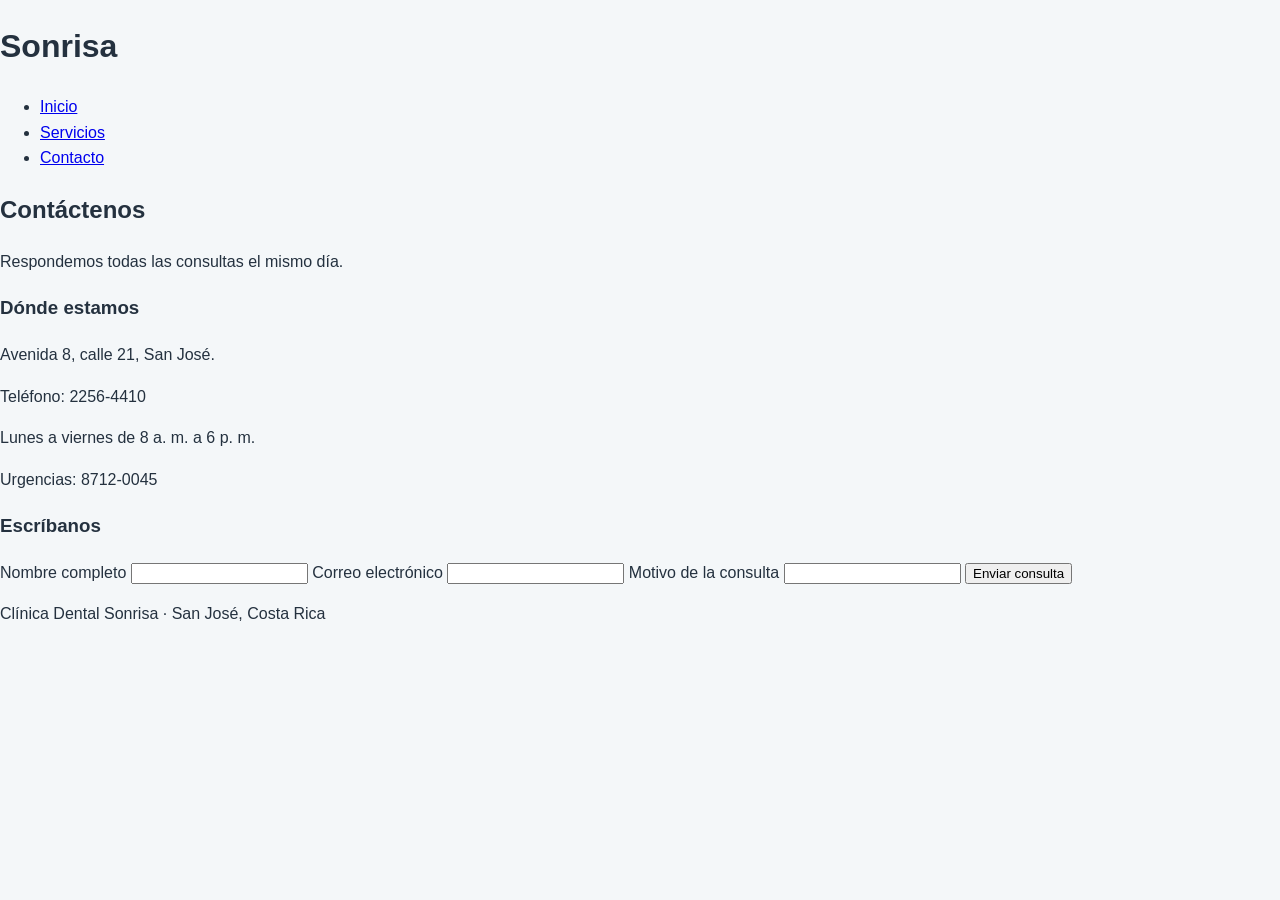
==== Lab guiado/parte 2/index.html @ 007cb365 "Agrega los archivos de partida de la parte 2" ====
<!DOCTYPE html>
<html lang="es">
<head>
  <meta charset="UTF-8">
  <meta name="viewport" content="width=device-width, initial-scale=1">
  <title>Clínica Dental Sonrisa — Contacto</title>
  <link rel="stylesheet" href="estilos.css">
</head>
<body>

  <header>
    <h1>Sonrisa</h1>
    <nav>
      <ul>
        <li><a href="#">Inicio</a></li>
        <li><a href="#">Servicios</a></li>
        <li><a href="#">Contacto</a></li>
      </ul>
    </nav>
  </header>

  <main>
    <h2>Contáctenos</h2>
    <p>Respondemos todas las consultas el mismo día.</p>

    <section>
      <h3>Dónde estamos</h3>
      <p>Avenida 8, calle 21, San José.</p>
      <p>Teléfono: 2256-4410</p>
      <p>Lunes a viernes de 8 a. m. a 6 p. m.</p>
      <p>Urgencias: 8712-0045</p>
    </section>

    <form>
      <h3>Escríbanos</h3>

      <label for="nombre">Nombre completo</label>
      <input type="text" id="nombre" name="nombre">

      <label for="correo">Correo electrónico</label>
      <input type="email" id="correo" name="correo">

      <label for="motivo">Motivo de la consulta</label>
      <input type="text" id="motivo" name="motivo">

      <button type="submit">Enviar consulta</button>
    </form>
  </main>

  <footer>
    <p>Clínica Dental Sonrisa · San José, Costa Rica</p>
  </footer>

</body>
</html>
---- Lab guiado/parte 2/estilos.css ----
/* Clínica Dental Sonrisa — hoja de estilos COMPLETA.
   No modifique este archivo: su trabajo es ajustar el HTML. */

*, *::before, *::after { box-sizing: border-box; }
body { margin: 0; }

:root {
  --azul: #1b6f8c;
  --azul-oscuro: #12556c;
  --texto: #24313f;
  --gris: #f4f7f9;
  --radio: 10px;
}

body {
  font-family: Arial, Helvetica, sans-serif;
  color: var(--texto);
  background: var(--gris);
  line-height: 1.6;
}

/* Envoltorio que centra el contenido. Se usa dentro de la barra,
   del contenido principal y del pie. */
.envoltorio {
  width: 100%;
  max-width: 900px;
  margin: 0 auto;
  padding: 0 1rem;
}

/* Barra superior */
.barra-superior { background: var(--azul); color: #ffffff; padding: 1rem 0; }
.barra-superior .envoltorio {
  display: flex;
  align-items: center;
  justify-content: space-between;
  flex-wrap: wrap;
  gap: 0.5rem;
}
.logo { font-size: 1.4rem; font-weight: bold; margin: 0; }
.navegacion { display: flex; list-style: none; margin: 0; padding: 0; gap: 1rem; }
.enlace-nav { color: #ffffff; text-decoration: none; }
.enlace-nav:hover { text-decoration: underline; }

/* Título de la página */
.titulo-pagina {
  text-align: center;
  font-size: 1.9rem;
  margin: 2rem 0 0.25rem;
}
.subtitulo { text-align: center; color: #5b6b7a; margin: 0 0 2rem; }

/* Dos columnas: información a un lado, formulario al otro */
.columnas {
  display: grid;
  grid-template-columns: repeat(auto-fit, minmax(280px, 1fr));
  gap: 1.5rem;
  margin-bottom: 2.5rem;
}

.tarjeta-info {
  background: #ffffff;
  border-radius: var(--radio);
  padding: 1.25rem;
  box-shadow: 0 2px 6px rgba(0,0,0,.08);
}
.tarjeta-info h3 { margin: 0 0 0.75rem; }
.dato { margin: 0 0 0.5rem; }
.destacado { color: var(--azul); font-weight: bold; }

/* Formulario */
.formulario {
  background: #ffffff;
  border-radius: var(--radio);
  padding: 1.25rem;
  box-shadow: 0 2px 6px rgba(0,0,0,.08);
}
.campo { display: block; margin-bottom: 1rem; }
.etiqueta { display: block; font-weight: bold; margin-bottom: 0.25rem; }
.entrada {
  width: 100%;
  padding: 0.6rem;
  border: 1px solid #c9d4dd;
  border-radius: 6px;
  font-size: 1rem;
}
.boton-enviar {
  width: 100%;
  background: var(--azul);
  color: #ffffff;
  border: 0;
  padding: 0.75rem;
  border-radius: var(--radio);
  font-size: 1rem;
  cursor: pointer;
}
.boton-enviar:hover { background: var(--azul-oscuro); }

/* Pie */
.pie-pagina {
  background: var(--azul);
  color: #ffffff;
  text-align: center;
  padding: 1.25rem 0;
}
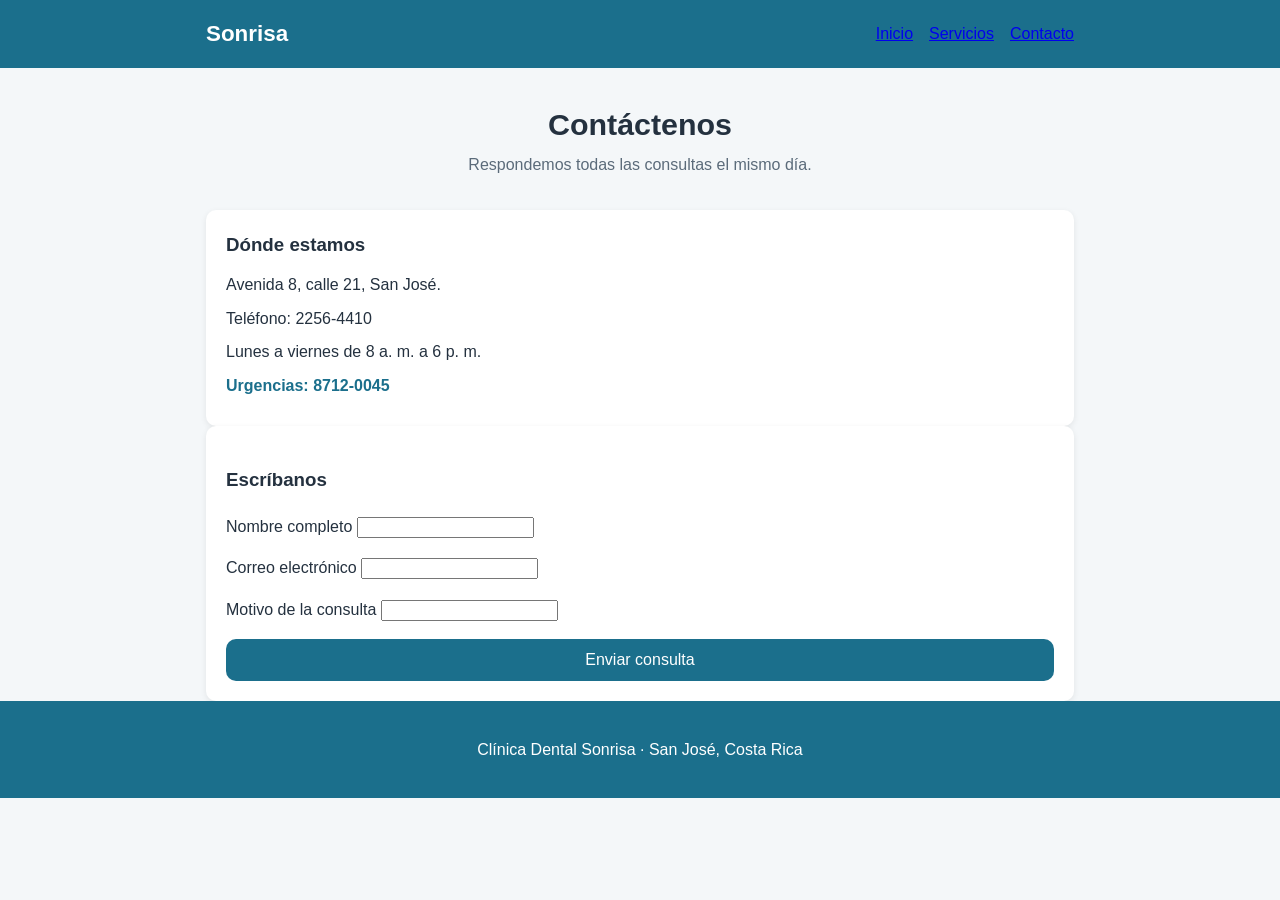
==== commit 3144fe26: "asocio las clases al html" ====
--- a/Lab guiado/parte 2/index.html
+++ b/Lab guiado/parte 2/index.html
@@ -8,47 +8,62 @@
 </head>
 <body>
 
-  <header>
-    <h1>Sonrisa</h1>
-    <nav>
-      <ul>
-        <li><a href="#">Inicio</a></li>
-        <li><a href="#">Servicios</a></li>
-        <li><a href="#">Contacto</a></li>
-      </ul>
-    </nav>
+  <header class="barra-superior">
+    <div class="envoltorio">
+        <h1 class="logo">Sonrisa</h1>
+        <nav>
+        <ul class="navegacion">
+            <li><a href="#">Inicio</a></li>
+            <li><a href="#">Servicios</a></li>
+            <li><a href="#">Contacto</a></li>
+        </ul>
+        </nav>
+    </div>
   </header>
 
   <main>
-    <h2>Contáctenos</h2>
-    <p>Respondemos todas las consultas el mismo día.</p>
+    <div class="envoltorio">
+        <h2 class="titulo-pagina">Contáctenos</h2>
+        <p class="subtitulo">Respondemos todas las consultas el mismo día.</p>
 
-    <section>
-      <h3>Dónde estamos</h3>
-      <p>Avenida 8, calle 21, San José.</p>
-      <p>Teléfono: 2256-4410</p>
-      <p>Lunes a viernes de 8 a. m. a 6 p. m.</p>
-      <p>Urgencias: 8712-0045</p>
-    </section>
+        <section class="tarjeta-info">
+            <h3>Dónde estamos</h3>
+            <p class="dato">Avenida 8, calle 21, San José.</p>
+            <p class="dato">Teléfono: 2256-4410</p>
+            <p class="dato">Lunes a viernes de 8 a. m. a 6 p. m.</p>
+            <p class="dato destacado">Urgencias: 8712-0045</p>
+        </section>
 
-    <form>
-      <h3>Escríbanos</h3>
+        <form class="formulario">
+            <h3>Escríbanos</h3>
 
-      <label for="nombre">Nombre completo</label>
-      <input type="text" id="nombre" name="nombre">
+            <div class="campo">
+                <label for="nombre">Nombre completo</label>
+                <input type="text" id="nombre" name="nombre">
+            </div>
+            
+            <div class="campo">
+                <label for="correo">Correo electrónico</label>
+                <input type="email" id="correo" name="correo">
+            </div>
 
-      <label for="correo">Correo electrónico</label>
-      <input type="email" id="correo" name="correo">
+            <div class="campo">
+                <label for="motivo">Motivo de la consulta</label>
+                <input type="text" id="motivo" name="motivo">
+            </div>
 
-      <label for="motivo">Motivo de la consulta</label>
-      <input type="text" id="motivo" name="motivo">
-
-      <button type="submit">Enviar consulta</button>
-    </form>
+            <button class="boton-enviar" type="submit">Enviar consulta</button>
+        </form>
+            </div>
+    </div>
+    
   </main>
 
-  <footer>
-    <p>Clínica Dental Sonrisa · San José, Costa Rica</p>
+  <footer class="pie-pagina">
+    <div class="envoltorio">
+        <p>Clínica Dental Sonrisa · San José, Costa Rica</p>
+    </div>
+    
   </footer>
 
 </body>
